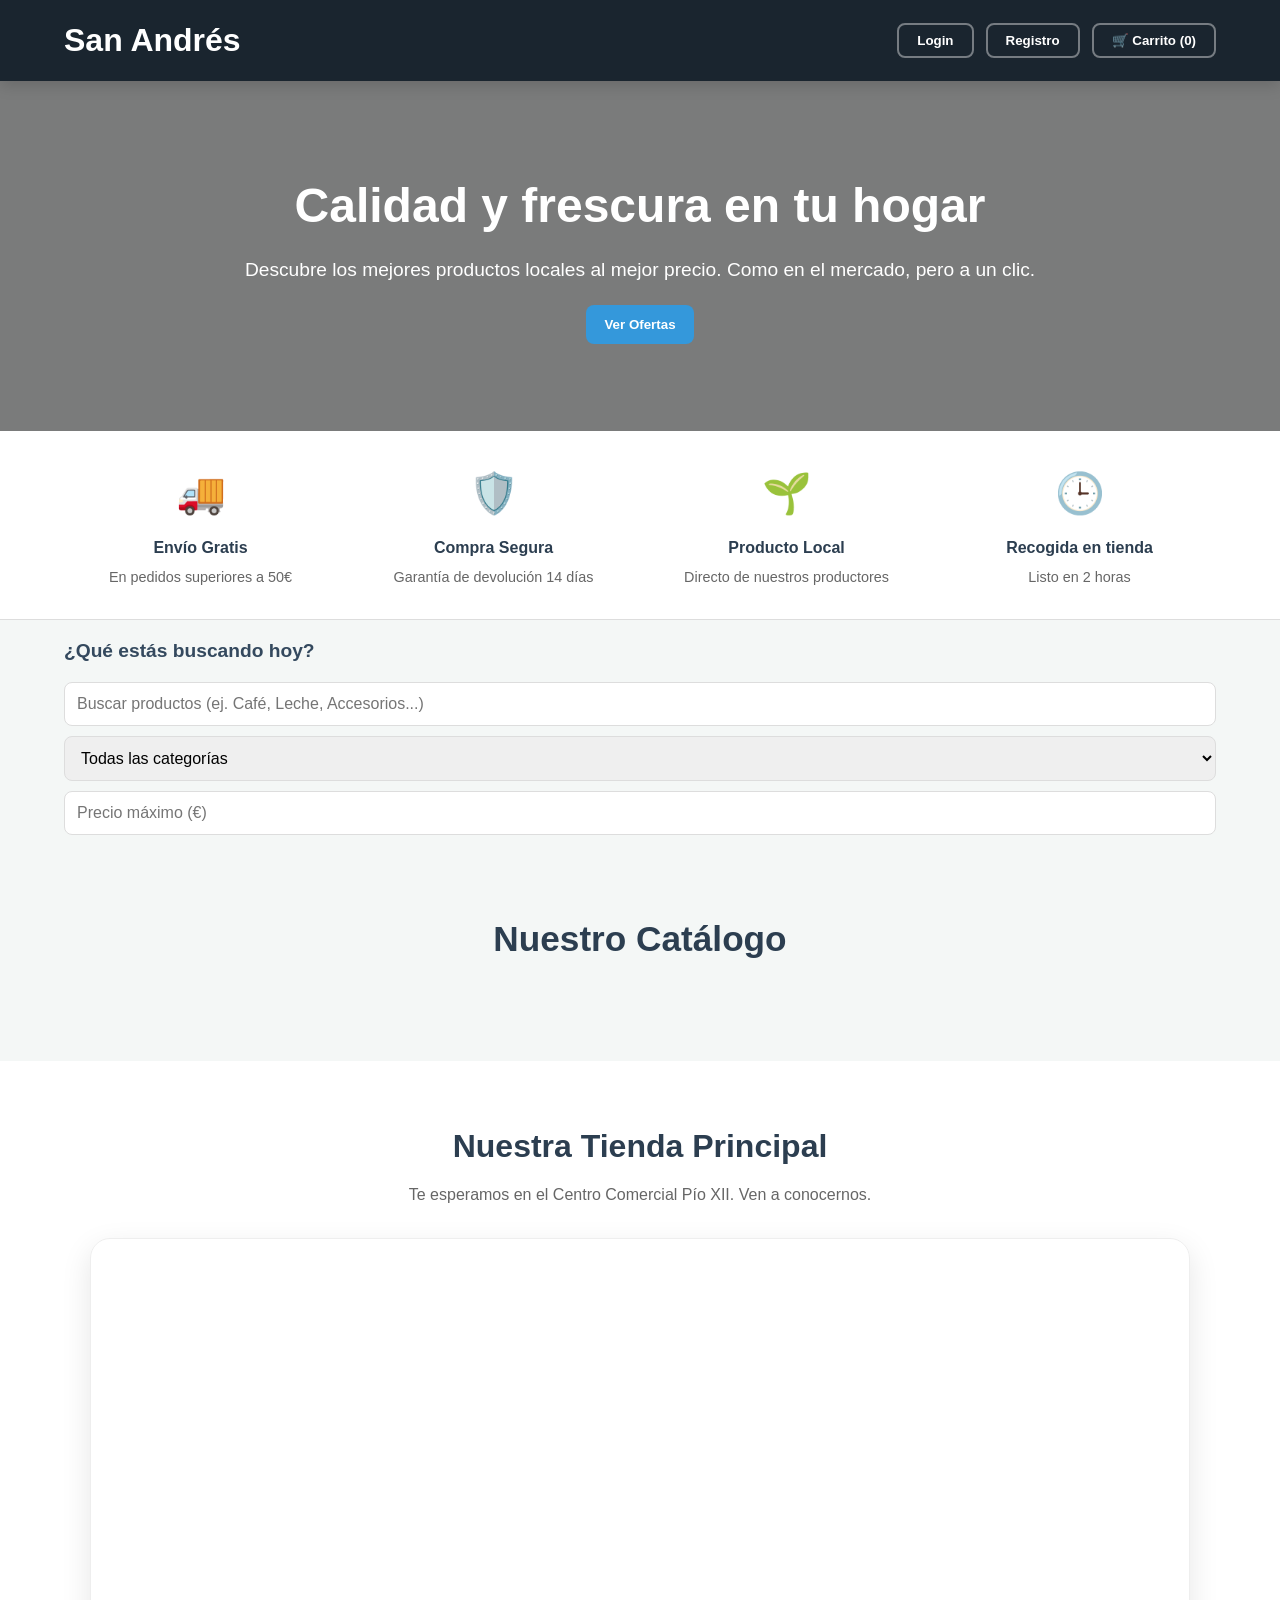
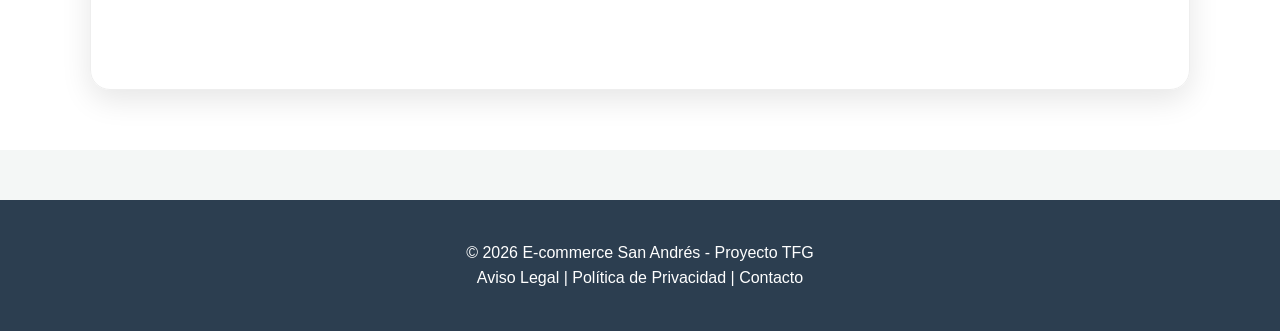
==== ecommerce/src/main/resources/static/index.html @ 86ef973b "E-commerce: Estructura con catálogo y filtrar por categoria, nombre, dinero , carrito mejorado ,valo" ====
<!DOCTYPE html>
<html lang="es">
<head>
    <meta charset="UTF-8">
    <meta name="viewport" content="width=device-width, initial-scale=1.0">
    <title>Supermercado Ksax</title>
    <link rel="stylesheet" href="css/styles.css">
</head>
<body>
<header class="navbar">
    <h1 class="logo" onclick="location.href='index.html'" style="cursor:pointer">San Andrés</h1>
    <div id="nav-auth-buttons" class="nav-buttons">
        <!-- Dinámico con app.js -->
    </div>
</header>

<!-- SECCIÓN 1: HERO / BANNER PRINCIPAL -->
<section class="hero-carrefour">
    <div class="hero-content">
        <h1>Calidad y frescura en tu hogar</h1>
        <p>Descubre los mejores productos locales al mejor precio. Como en el mercado, pero a un clic.</p>
        <button onclick="document.getElementById('busqueda-anchor').scrollIntoView();">Ver Ofertas</button>
    </div>
</section>

<!-- SECCIÓN 2: VENTAJAS (Iconos de servicio) -->
<section class="ventajas-container">
    <div class="ventaja-item">
        <span>🚚</span>
        <h4>Envío Gratis</h4>
        <p>En pedidos superiores a 50€</p>
    </div>
    <div class="ventaja-item">
        <span>🛡️</span>
        <h4>Compra Segura</h4>
        <p>Garantía de devolución 14 días</p>
    </div>
    <div class="ventaja-item">
        <span>🌱</span>
        <h4>Producto Local</h4>
        <p>Directo de nuestros productores</p>
    </div>
    <div class="ventaja-item">
        <span>🕒</span>
        <h4>Recogida en tienda</h4>
        <p>Listo en 2 horas</p>
    </div>
</section>

<main id="busqueda-anchor">
    <!-- SECCIÓN 3: FILTROS (Mantenidos según tu preferencia) -->
    <div class="filtros-container">
        <h3>¿Qué estás buscando hoy?</h3>
        <input type="text" id="input-busqueda" placeholder="Buscar productos (ej. Café, Leche, Accesorios...)">

        <select id="select-categoria">
            <option value="">Todas las categorías</option>
            <option value="Alimentos">Alimentos</option>
            <option value="Hogar">Hogar</option>
            <option value="Tecnología">Tecnología</option>
            <option value="Accesorios">Accesorios</option>
            <option value="Mascotas">Mascotas</option>
        </select>

        <input type="number" id="input-precio-max" placeholder="Precio máximo (€)">
    </div>

    <h2 style="text-align: center; margin-top: 50px; margin-bottom: 30px; font-size: 2.2rem; color: #2c3e50;">Nuestro Catálogo</h2>

    <!-- SECCIÓN 4: CATÁLOGO DINÁMICO -->
    <div id="catalogo" class="productos-grid">
        <!-- Cargado por JS -->
    </div>
</main>
<!-- SECCIÓN 6: UBICACIÓN -->
<section class="mapa-container">
    <h2>Nuestra Tienda Principal</h2>
    <p>Te esperamos en el Centro Comercial Pío XII. Ven a conocernos.</p>

    <div class="google-map">
        <!-- Mapa configurado en el Alcampo de Pío XII, Madrid -->
        <iframe
                src="https://www.google.com/maps/embed?pb=!1m18!1m12!1m3!1d3035.7144907106096!2d-3.6766479234407817!3d40.45942465302684!2m3!1f0!2f0!3f0!3m2!1i1024!2i768!4f13.1!3m3!1m2!1s0xd4228df313d463d%3A0x673995899990e11e!2sAlcampo!5e0!3m2!1ses!2ses!4v1715686000000!5m2!1ses!2ses"
                width="100%"
                height="450"
                style="border:0;"
                allowfullscreen=""
                loading="lazy"
                referrerpolicy="no-referrer-when-downgrade">
        </iframe>
    </div>
</section>

<!-- SECCIÓN 5: FOOTER INFORMATIVO -->
<footer class="footer-simple">
    <p>&copy; 2026 E-commerce San Andrés - Proyecto TFG</p>
    <p>Aviso Legal | Política de Privacidad | Contacto</p>
</footer>

<script src="js/app.js"></script>
</body>
</html>
---- ecommerce/src/main/resources/static/css/styles.css ----
/* =========================================
   VARIABLES GLOBALES
========================================= */
:root {
    --primary-color: #2c3e50;
    --secondary-color: #34495e;
    --accent-color: #3498db;
    --success-color: #27ae60;
    --danger-color: #e74c3c;
    --bg-color: #f4f7f6;
    --text-color: #333;
    --shadow: 0 4px 12px rgba(0,0,0,0.1);
}

* { box-sizing: border-box; margin: 0; padding: 0; font-family: 'Segoe UI', Tahoma, Geneva, Verdana, sans-serif; }
body { background-color: var(--bg-color); color: var(--text-color); line-height: 1.6; }

/* =========================================
   1. NAVEGACIÓN (HEADER MEJORADO)
========================================= */
.navbar { background-color: #1a252f; color: white; padding: 15px 5%; display: flex; justify-content: space-between; align-items: center; position: sticky; top: 0; z-index: 1000; box-shadow: 0 4px 15px rgba(0,0,0,0.15); }
.nav-buttons { display: flex; align-items: center; }
.nav-buttons button { background-color: transparent; color: white; border: 2px solid rgba(255, 255, 255, 0.4); padding: 8px 18px; margin-left: 12px; border-radius: 8px; cursor: pointer; font-weight: bold; transition: all 0.3s ease; }
.nav-buttons button:hover { background-color: white; color: #1a252f; border-color: white; transform: translateY(-2px); box-shadow: 0 4px 10px rgba(255, 255, 255, 0.2); }

/* =========================================
   2. SECCIÓN FILTROS
========================================= */
.filtros-container { padding: 1rem 5%; display: block; }
.filtros-container input, .filtros-container select { width: 100%; margin-bottom: 10px; display: block; }
.filtros-container h3 { margin-bottom: 15px; font-size: 1.2rem; color: var(--secondary-color); }

/* =========================================
   3. FORMULARIOS (LOGIN Y REGISTRO)
========================================= */
.form-container { max-width: 450px; margin: 3rem auto; background: white; padding: 40px; border-radius: 12px; box-shadow: var(--shadow); text-align: center; }
.form-container form { display: flex; flex-direction: column; gap: 15px; }
input, select { padding: 12px; border: 1px solid #ddd; border-radius: 8px; font-size: 1rem; }
button { padding: 12px 18px; border: none; border-radius: 8px; cursor: pointer; font-weight: 600; background-color: var(--accent-color); color: white; transition: 0.3s; }
button:hover { filter: brightness(1.1); }

/* =========================================
   4. PRODUCTOS Y CARTAS
========================================= */
.productos-grid { display: grid; grid-template-columns: repeat(auto-fill, minmax(280px, 1fr)); gap: 30px; padding: 2rem 5%; }
.producto-card { background: white; border-radius: 16px; box-shadow: 0 4px 15px rgba(0, 0, 0, 0.05); display: flex; flex-direction: column; height: 100%; overflow: hidden; transition: transform 0.3s ease, box-shadow 0.3s ease; border: 1px solid #eee; }
.producto-card:hover { transform: translateY(-8px); box-shadow: 0 12px 25px rgba(0,0,0,0.12); }
.img-container { overflow: hidden; width: 100%; height: 220px; flex-shrink: 0; }
.producto-card img { width: 100%; height: 100%; object-fit: cover; transition: transform 0.5s ease; }
.producto-card:hover img { transform: scale(1.08); }
.producto-info { padding: 15px 20px 5px 20px; flex-grow: 0; }
.producto-info h3 { color: #2c3e50; font-size: 1.3rem; margin-bottom: 5px; }
.producto-info .descripcion { color: #7f8c8d; font-size: 0.95rem; height: 44px; display: -webkit-box; -webkit-line-clamp: 2; -webkit-box-orient: vertical; overflow: hidden; }
.producto-info .precio { font-size: 1.6rem; font-weight: 800; color: #27ae60; margin: 10px 0; }
.producto-info .stock { color: #666; font-size: 0.9rem; }
.valoraciones-wrapper { padding: 0 20px; flex-grow: 1; }
.valoraciones-wrapper hr { border: 0; border-top: 1px solid #eee; margin: 10px 0; }
.valoraciones-seccion h4 { font-size: 0.85rem; margin-bottom: 5px; color: #95a5a6; }
.lista-comentarios { max-height: 80px; overflow-y: auto; font-size: 0.85rem; margin-bottom: 10px; }
.nuevo-comentario { display: flex; flex-direction: column; gap: 8px; padding-bottom: 5px; }
.nuevo-comentario select, .nuevo-comentario textarea { width: 100%; box-sizing: border-box; font-size: 0.85rem; padding: 8px; border: 1px solid #ddd; border-radius: 6px; resize: none; }
.btn-publicar { width: 100%; box-sizing: border-box; padding: 8px; background-color: #34495e; color: white; border: none; border-radius: 6px; cursor: pointer; font-size: 0.9rem; font-weight: bold; transition: background 0.2s; }
.btn-publicar:hover { background-color: #2c3e50; }
.producto-footer { padding: 15px 20px 20px 20px; margin-top: auto; }
.btn-carrito { width: 100%; box-sizing: border-box; padding: 14px; background-color: #3498db; color: white; border: none; border-radius: 10px; font-weight: bold; font-size: 1rem; cursor: pointer; transition: background 0.3s, transform 0.2s; }
.btn-carrito:hover { background-color: #2980b9; transform: translateY(-2px); }
.agotado { display: block; text-align: center; color: var(--danger-color); font-weight: bold; padding: 10px; background: #fdf3f2; border-radius: 8px; }

/* =========================================
   5. SECCIÓN HERO (CARREFOUR)
========================================= */
.hero-carrefour { background: linear-gradient(rgba(0,0,0,0.5), rgba(0,0,0,0.5)), url('https://images.unsplash.com/photo-1542838132-92c53300491e?auto=format&fit=crop&w=1350&q=80'); background-size: cover; background-position: center; height: 350px; display: flex; align-items: center; justify-content: center; text-align: center; color: white; }
.hero-content h1 { font-size: 3rem; margin-bottom: 10px; }
.hero-content p { font-size: 1.2rem; margin-bottom: 20px; }

/* =========================================
   6. BARRA DE VENTAJAS
========================================= */
.ventajas-container { display: grid; grid-template-columns: repeat(auto-fit, minmax(200px, 1fr)); background: white; padding: 30px 5%; gap: 20px; border-bottom: 1px solid #ddd; }
.ventaja-item { text-align: center; }
.ventaja-item span { font-size: 2.5rem; display: block; margin-bottom: 10px; }
.ventaja-item h4 { color: var(--primary-color); margin-bottom: 5px; }
.ventaja-item p { font-size: 0.9rem; color: #666; }

/* =========================================
   7. MAPA, FOOTER Y CARRITO
========================================= */
.mapa-container { padding: 60px 5%; background-color: #fff; text-align: center; }
.mapa-container h2 { color: var(--primary-color); font-size: 2rem; margin-bottom: 10px; }
.mapa-container p { color: #666; margin-bottom: 30px; }
.google-map { border-radius: 20px; overflow: hidden; box-shadow: 0 10px 30px rgba(0,0,0,0.1); max-width: 1100px; margin: 0 auto; border: 1px solid #eee; }
.google-map iframe { display: block; }
.footer-simple { background: var(--primary-color); color: white; text-align: center; padding: 40px 5%; margin-top: 50px; }
.item-carrito { transition: 0.2s; border-radius: 8px; }
.item-carrito:hover { background-color: #f8f9fa !important; }
#btn-finalizar:hover { background-color: #218838; transform: scale(1.02); }

/* =========================================
   8. VENTANA MODAL PARA EDITAR (¡NUEVO!)
========================================= */
.modal-overlay {
    display: none;
    position: fixed;
    z-index: 2000;
    left: 0; top: 0; width: 100%; height: 100%;
    background-color: rgba(0,0,0,0.5);
    backdrop-filter: blur(4px); /* Difumina el fondo de la página */
}

.modal-content {
    background-color: white;
    margin: 5% auto; /* Centrado arriba */
    padding: 30px;
    border-radius: 12px;
    width: 90%;
    max-width: 500px;
    box-shadow: 0 15px 40px rgba(0,0,0,0.3);
    position: relative;
    animation: modalFadeIn 0.3s;
}

@keyframes modalFadeIn {
    from {transform: translateY(-30px); opacity: 0;}
    to {transform: translateY(0); opacity: 1;}
}

.modal-content h3 { color: #2c3e50; margin-bottom: 20px; border-bottom: 2px solid #3498db; padding-bottom: 5px; display: inline-block; }
.modal-content input, .modal-content select { width: 100%; padding: 10px; margin-bottom: 15px; border: 1px solid #ddd; border-radius: 6px; box-sizing: border-box; }

.close-btn {
    position: absolute;
    top: 15px; right: 20px;
    font-size: 28px; font-weight: bold;
    color: #aaa; cursor: pointer;
    transition: color 0.2s;
}
.close-btn:hover { color: #e74c3c; }
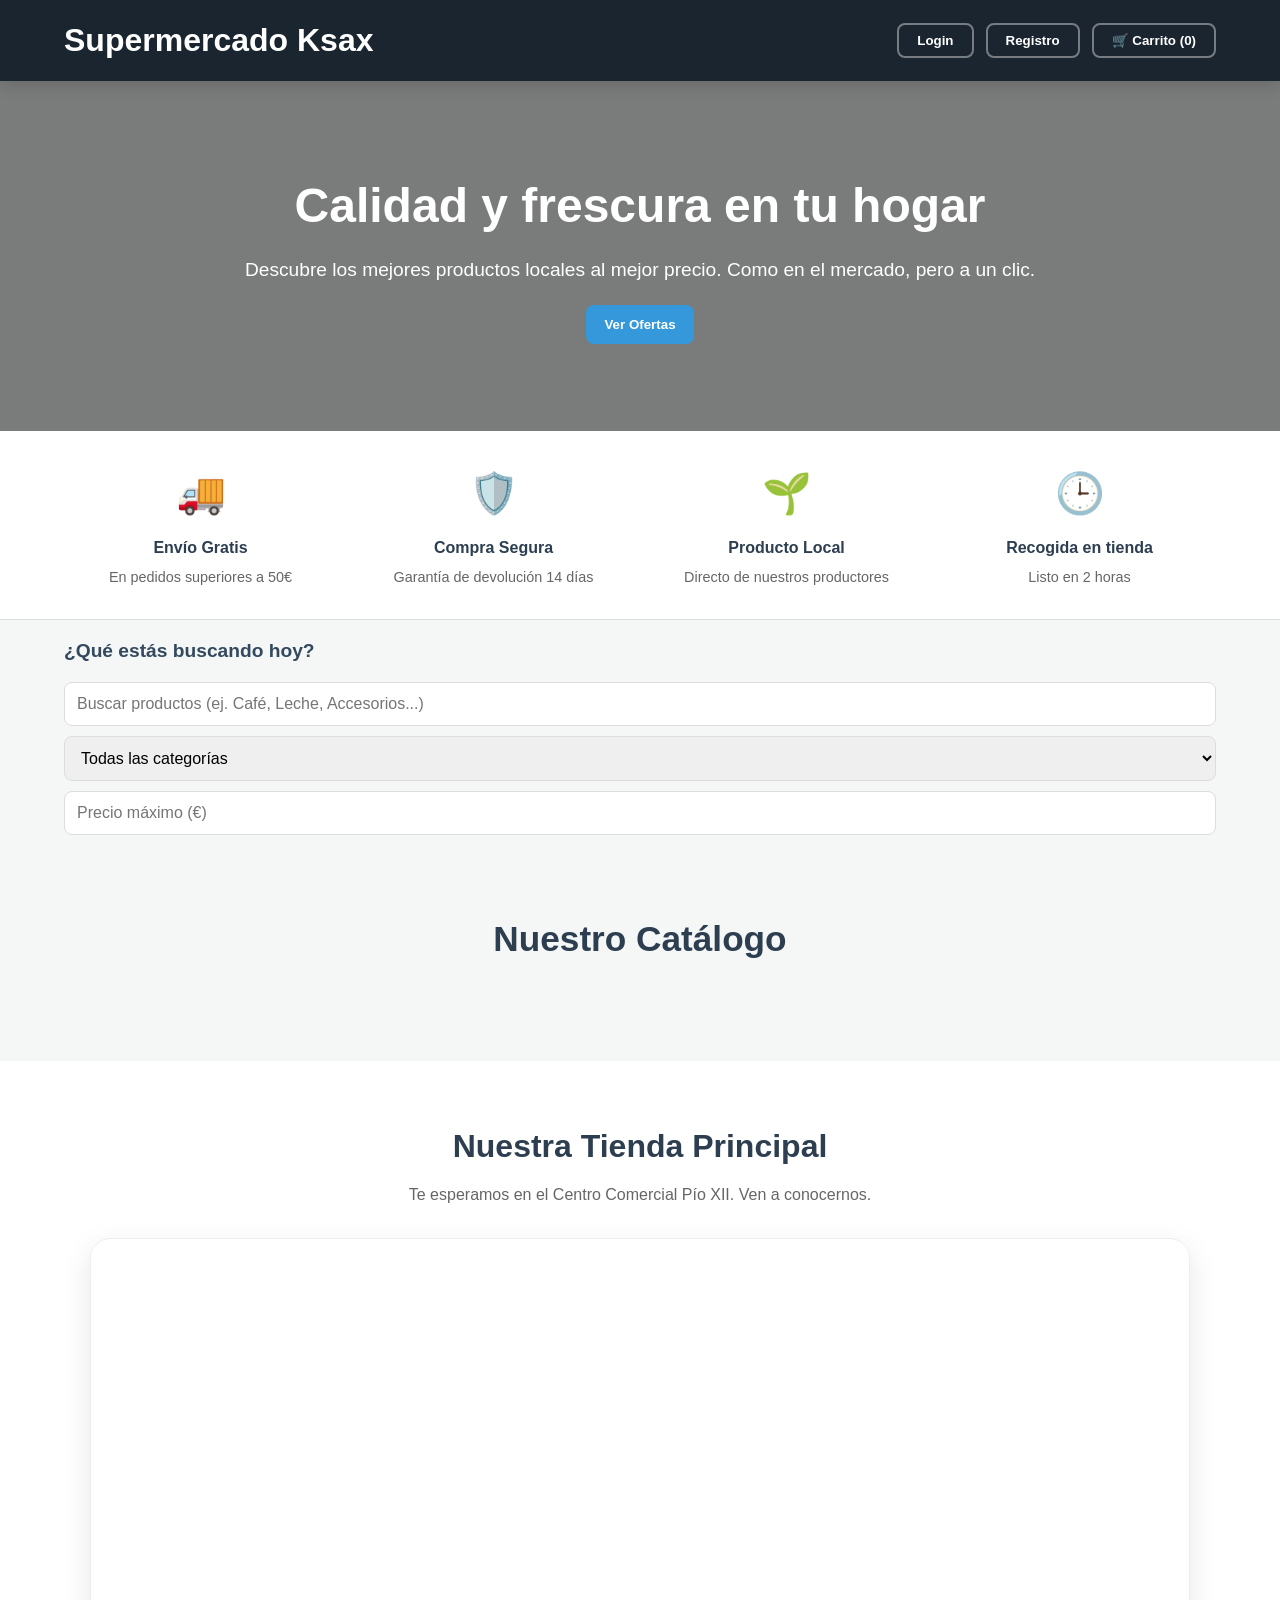
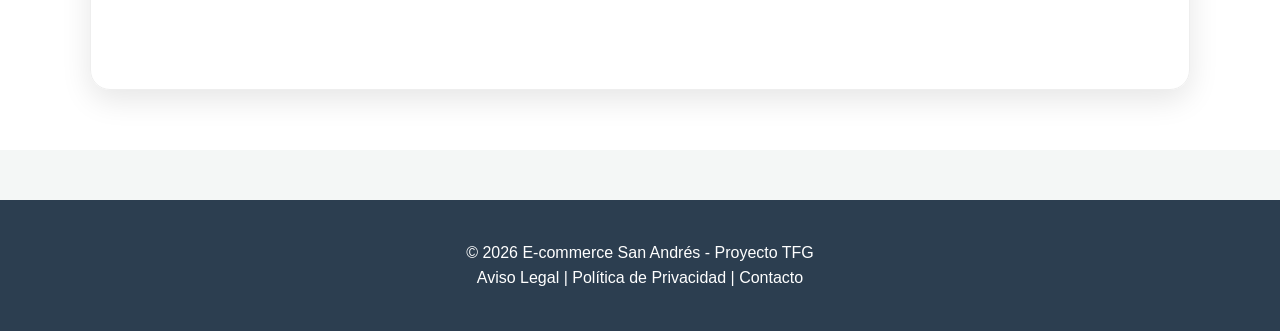
==== commit 881810f3: "E-commerce: Estructura con catálogo y filtrar por categoria, nombre, dinero , carrito mejorado ,valo" ====
--- a/ecommerce/src/main/resources/static/index.html
+++ b/ecommerce/src/main/resources/static/index.html
@@ -8,7 +8,7 @@
 </head>
 <body>
 <header class="navbar">
-    <h1 class="logo" onclick="location.href='index.html'" style="cursor:pointer">San Andrés</h1>
+    <h1 class="logo" onclick="location.href='index.html'" style="cursor:pointer">Supermercado Ksax</h1>
     <div id="nav-auth-buttons" class="nav-buttons">
         <!-- Dinámico con app.js -->
     </div>
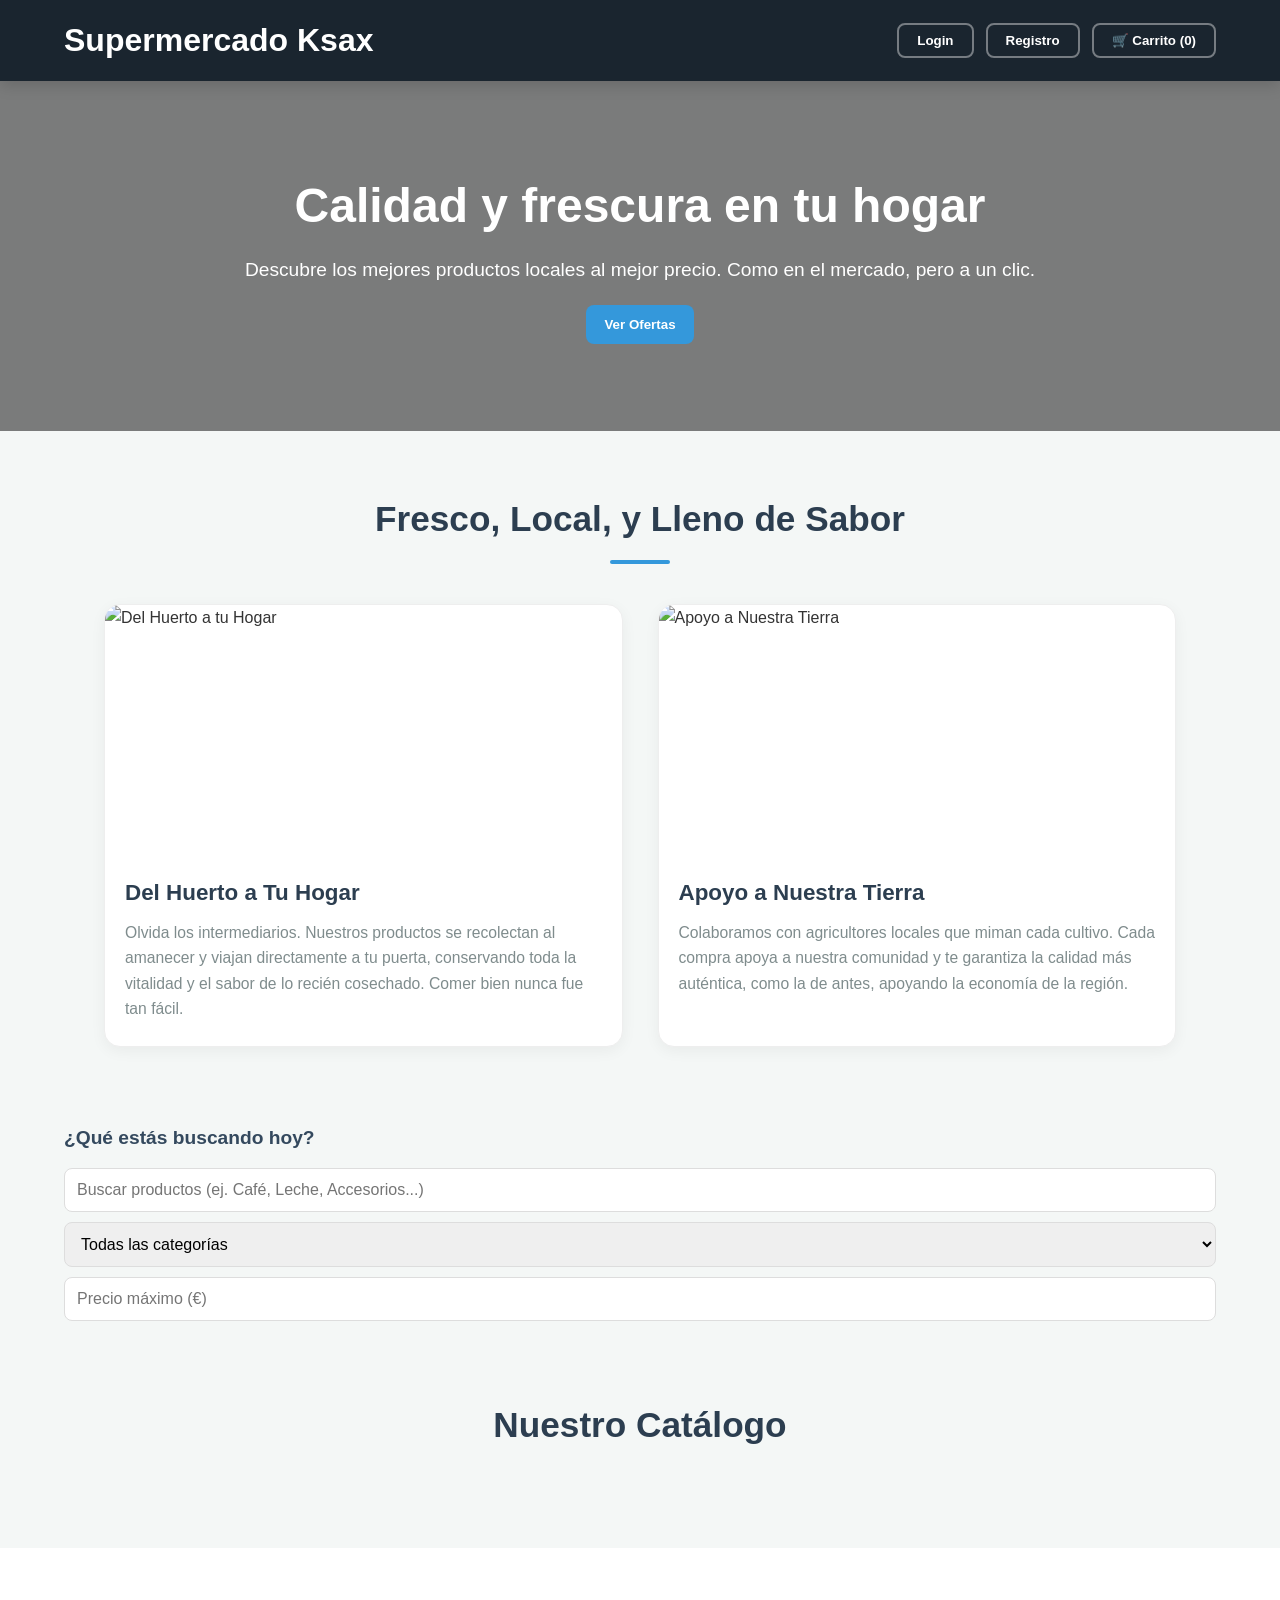
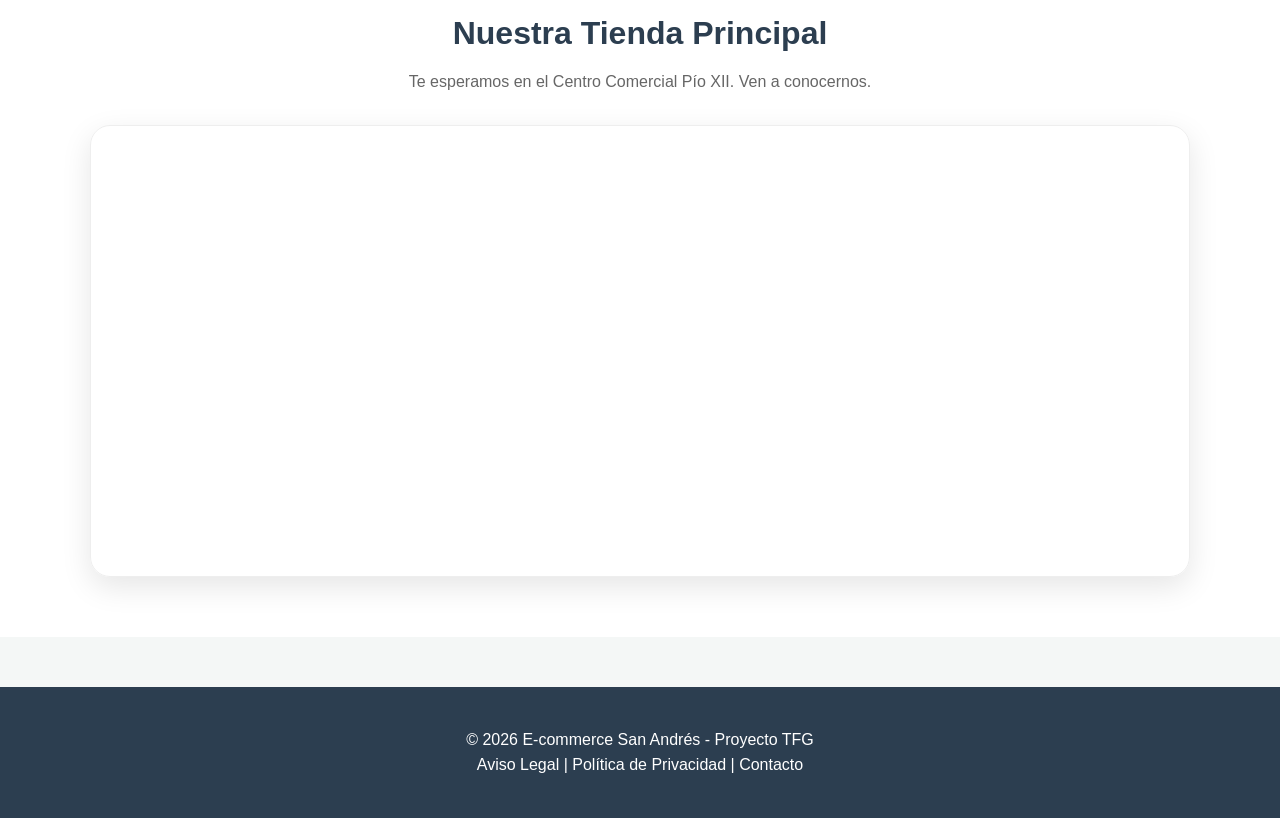
==== commit 615375c2: "E-commerce: Estructura con catálogo y filtrar por categoria, nombre, dinero , carrito mejorado ,valo" ====
--- a/ecommerce/src/main/resources/static/index.html
+++ b/ecommerce/src/main/resources/static/index.html
@@ -5,12 +5,13 @@
     <meta name="viewport" content="width=device-width, initial-scale=1.0">
     <title>Supermercado Ksax</title>
     <link rel="stylesheet" href="css/styles.css">
+    <script src="https://cdn.jsdelivr.net/npm/sweetalert2@11"></script>
 </head>
 <body>
 <header class="navbar">
     <h1 class="logo" onclick="location.href='index.html'" style="cursor:pointer">Supermercado Ksax</h1>
     <div id="nav-auth-buttons" class="nav-buttons">
-        <!-- Dinámico con app.js -->
+
     </div>
 </header>
 
@@ -24,26 +25,26 @@
 </section>
 
 <!-- SECCIÓN 2: VENTAJAS (Iconos de servicio) -->
-<section class="ventajas-container">
-    <div class="ventaja-item">
-        <span>🚚</span>
-        <h4>Envío Gratis</h4>
-        <p>En pedidos superiores a 50€</p>
-    </div>
-    <div class="ventaja-item">
-        <span>🛡️</span>
-        <h4>Compra Segura</h4>
-        <p>Garantía de devolución 14 días</p>
-    </div>
-    <div class="ventaja-item">
-        <span>🌱</span>
-        <h4>Producto Local</h4>
-        <p>Directo de nuestros productores</p>
-    </div>
-    <div class="ventaja-item">
-        <span>🕒</span>
-        <h4>Recogida en tienda</h4>
-        <p>Listo en 2 horas</p>
+<section class="essencia-autentica">
+    <h2 class="essencia-title">Fresco, Local, y Lleno de Sabor</h2>
+    <div class="essencia-grid">
+
+        <div class="essencia-card">
+            <div class="essencia-img-container">
+                <img src="https://images.unsplash.com/photo-1610348725531-843dff563e2c?auto=format&fit=crop&w=600&q=80" alt="Del Huerto a tu Hogar" class="essencia-img">
+            </div>
+            <h3>Del Huerto a Tu Hogar</h3>
+            <p>Olvida los intermediarios. Nuestros productos se recolectan al amanecer y viajan directamente a tu puerta, conservando toda la vitalidad y el sabor de lo recién cosechado. Comer bien nunca fue tan fácil.</p>
+        </div>
+
+        <div class="essencia-card">
+            <div class="essencia-img-container">
+                <img src="https://productolocal.org/wp-content/uploads/2019/08/PRODUCTO_LOCAL.png" alt="Apoyo a Nuestra Tierra" class="essencia-img">
+            </div>
+            <h3>Apoyo a Nuestra Tierra</h3>
+            <p>Colaboramos con agricultores locales que miman cada cultivo. Cada compra apoya a nuestra comunidad y te garantiza la calidad más auténtica, como la de antes, apoyando la economía de la región.</p>
+        </div>
+
     </div>
 </section>
 
--- a/ecommerce/src/main/resources/static/css/styles.css
+++ b/ecommerce/src/main/resources/static/css/styles.css
@@ -134,4 +134,83 @@
     color: #aaa; cursor: pointer;
     transition: color 0.2s;
 }
-.close-btn:hover { color: #e74c3c; }+.close-btn:hover { color: #e74c3c; }
+
+.essencia-autentica {
+    max-width: 1200px;
+    margin: 60px auto;
+    padding: 0 5%;
+}
+
+/* Centramos el título por completo */
+.essencia-title {
+    text-align: center;
+    font-size: 2.2rem;
+    color: #2c3e50;
+    margin-bottom: 40px;
+}
+
+/* Añade la rayita decorativa azul centrada debajo del título */
+.essencia-title::after {
+    content: '';
+    display: block;
+    width: 60px;
+    height: 4px;
+    background: #3498db;
+    margin: 12px auto 0;
+    border-radius: 2px;
+}
+
+.essencia-grid {
+    display: grid;
+    grid-template-columns: repeat(auto-fit, minmax(320px, 1fr));
+    gap: 35px;
+}
+
+.essencia-card {
+    background: white;
+    border-radius: 16px;
+    overflow: hidden;
+    box-shadow: 0 4px 15px rgba(0, 0, 0, 0.05);
+    transition: transform 0.3s ease, box-shadow 0.3s ease;
+    display: flex;
+    flex-direction: column;
+    border: 1px solid #eee;
+}
+
+/* Al pasar el ratón, la tarjeta se eleva sutilmente */
+.essencia-card:hover {
+    transform: translateY(-6px);
+    box-shadow: 0 12px 25px rgba(0, 0, 0, 0.1);
+}
+
+.essencia-img-container {
+    width: 100%;
+    height: 250px; /* Altura fija ideal para las fotos */
+    overflow: hidden;
+}
+
+.essencia-img {
+    width: 100%;
+    height: 100%;
+    object-fit: cover; /* Evita que las fotos se estiren o deformen */
+    transition: transform 0.5s ease;
+}
+
+/* Efecto de zoom suave en la imagen cuando pasas el ratón por la tarjeta */
+.essencia-card:hover .essencia-img {
+    transform: scale(1.06);
+}
+
+.essencia-card h3 {
+    font-size: 1.4rem;
+    color: #2c3e50;
+    margin: 20px 20px 10px 20px;
+}
+
+.essencia-card p {
+    color: #7f8c8d;
+    font-size: 0.98rem;
+    line-height: 1.6;
+    margin: 0 20px 25px 20px;
+}
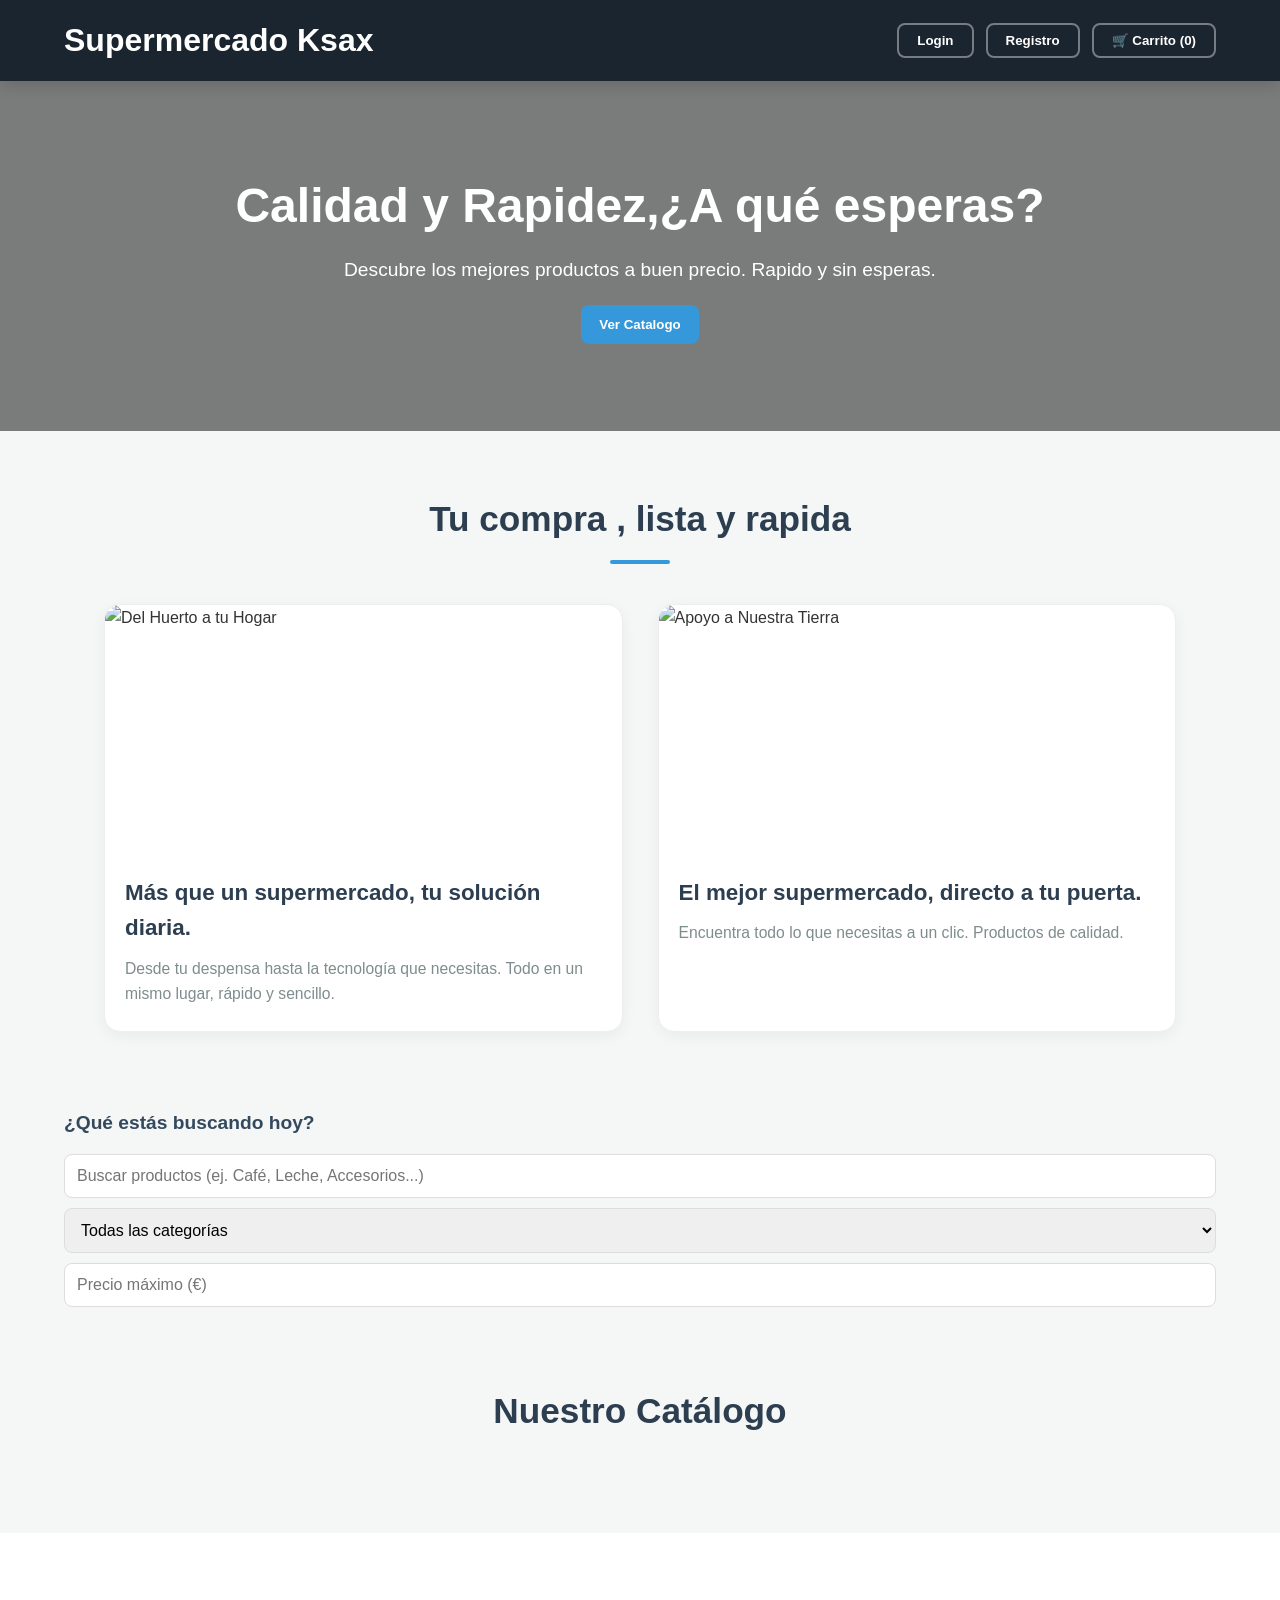
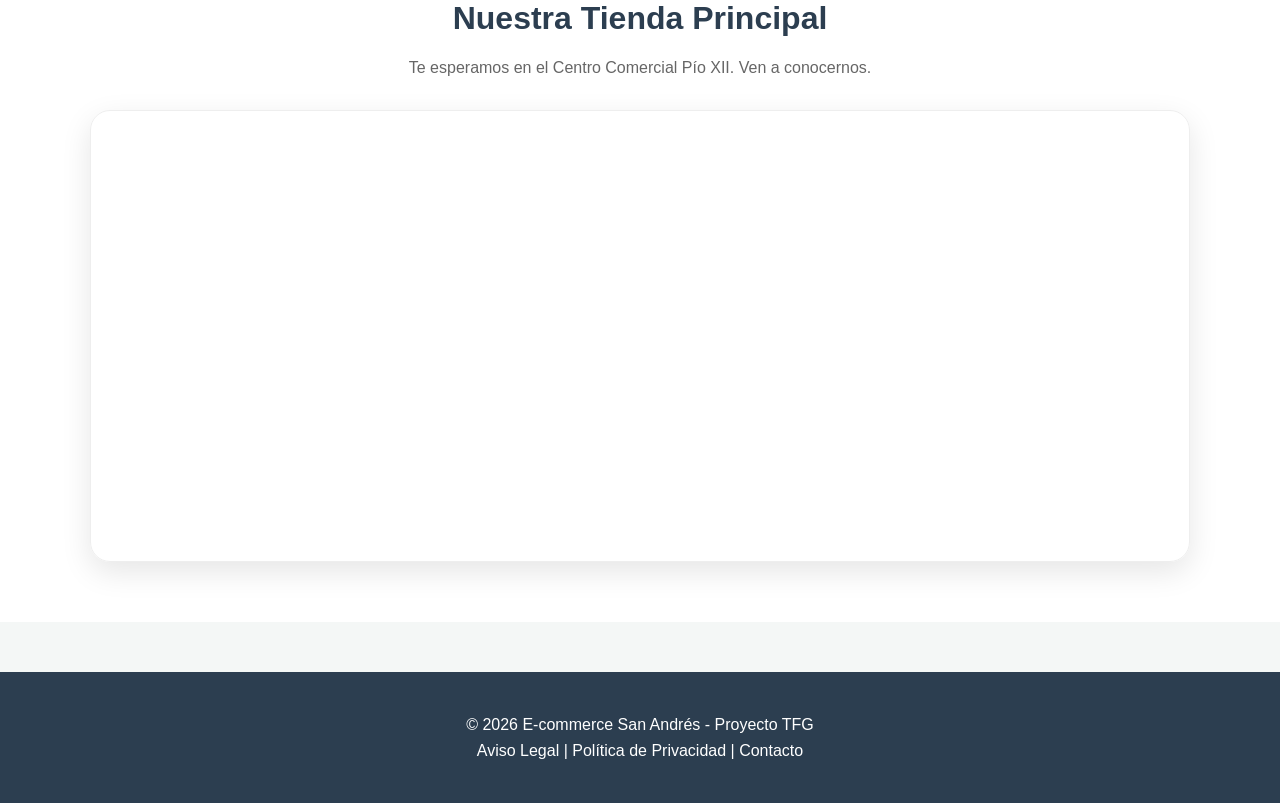
==== commit 0a022a6f: "E-commerce: Estructura con catálogo y filtrar por categoria, nombre, dinero , carrito mejorado ,valo" ====
--- a/ecommerce/src/main/resources/static/index.html
+++ b/ecommerce/src/main/resources/static/index.html
@@ -15,34 +15,34 @@
     </div>
 </header>
 
-<!-- SECCIÓN 1: HERO / BANNER PRINCIPAL -->
+<!-- SECCIÓN 1: Foto fondo -->
 <section class="hero-carrefour">
     <div class="hero-content">
-        <h1>Calidad y frescura en tu hogar</h1>
-        <p>Descubre los mejores productos locales al mejor precio. Como en el mercado, pero a un clic.</p>
-        <button onclick="document.getElementById('busqueda-anchor').scrollIntoView();">Ver Ofertas</button>
+        <h1>Calidad y Rapidez,¿A qué esperas?</h1>
+        <p>Descubre los mejores productos a buen precio. Rapido y sin esperas.</p>
+        <button onclick="document.getElementById('busqueda-anchor').scrollIntoView();">Ver Catalogo</button>
     </div>
 </section>
 
 <!-- SECCIÓN 2: VENTAJAS (Iconos de servicio) -->
 <section class="essencia-autentica">
-    <h2 class="essencia-title">Fresco, Local, y Lleno de Sabor</h2>
+    <h2 class="essencia-title">Tu compra , lista y rapida </h2>
     <div class="essencia-grid">
 
         <div class="essencia-card">
             <div class="essencia-img-container">
-                <img src="https://images.unsplash.com/photo-1610348725531-843dff563e2c?auto=format&fit=crop&w=600&q=80" alt="Del Huerto a tu Hogar" class="essencia-img">
+                <img src="https://images.unsplash.com/photo-1498049794561-7780e7231661?auto=format&fit=crop&w=600&q=80" alt="Del Huerto a tu Hogar" class="essencia-img">
             </div>
-            <h3>Del Huerto a Tu Hogar</h3>
-            <p>Olvida los intermediarios. Nuestros productos se recolectan al amanecer y viajan directamente a tu puerta, conservando toda la vitalidad y el sabor de lo recién cosechado. Comer bien nunca fue tan fácil.</p>
+            <h3>Más que un supermercado, tu solución diaria.</h3>
+            <p>Desde tu despensa hasta la tecnología que necesitas. Todo en un mismo lugar, rápido y sencillo.</p>
         </div>
 
         <div class="essencia-card">
             <div class="essencia-img-container">
-                <img src="https://productolocal.org/wp-content/uploads/2019/08/PRODUCTO_LOCAL.png" alt="Apoyo a Nuestra Tierra" class="essencia-img">
+                <img src="https://images.unsplash.com/photo-1604719312566-8912e9227c6a?auto=format&fit=crop&w=1350&q=80" alt="Apoyo a Nuestra Tierra" class="essencia-img">
             </div>
-            <h3>Apoyo a Nuestra Tierra</h3>
-            <p>Colaboramos con agricultores locales que miman cada cultivo. Cada compra apoya a nuestra comunidad y te garantiza la calidad más auténtica, como la de antes, apoyando la economía de la región.</p>
+            <h3>El mejor  supermercado, directo a tu puerta.</h3>
+            <p>Encuentra todo lo que necesitas a un clic. Productos de calidad.</p>
         </div>
 
     </div>
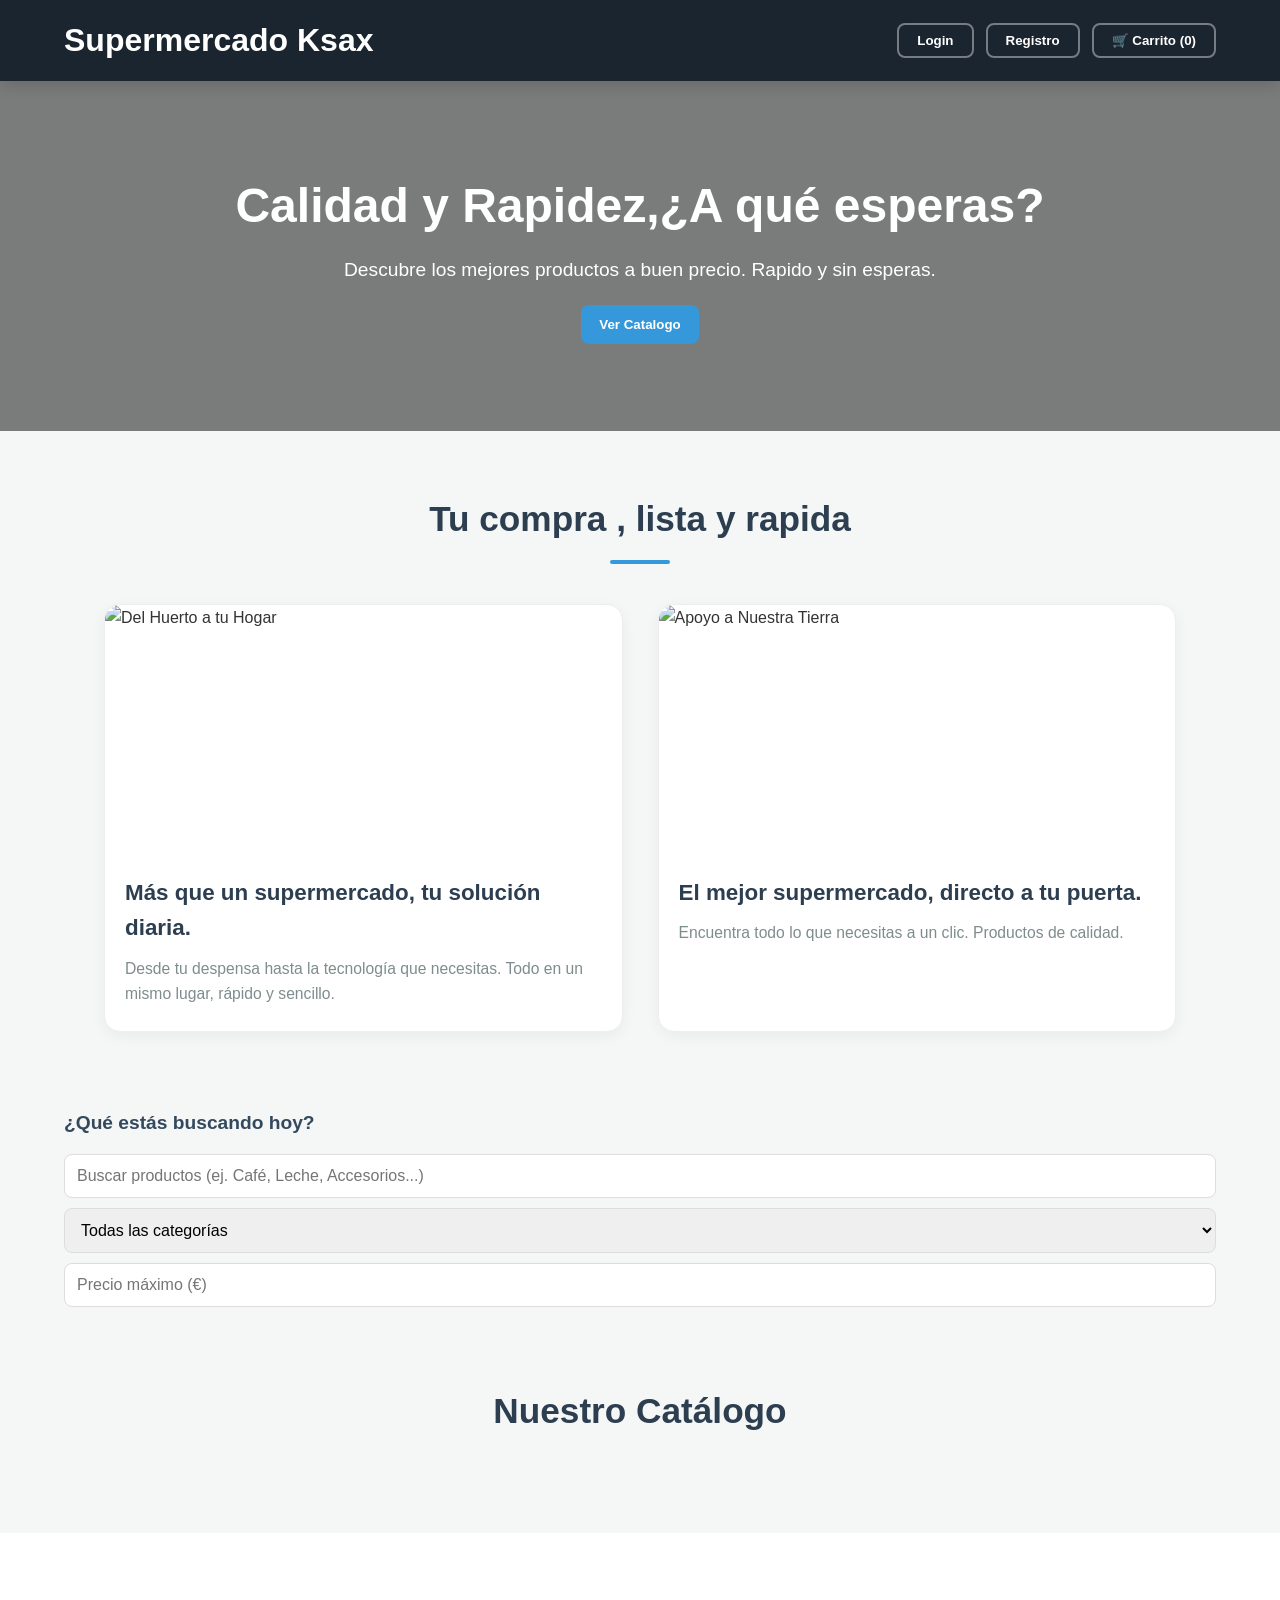
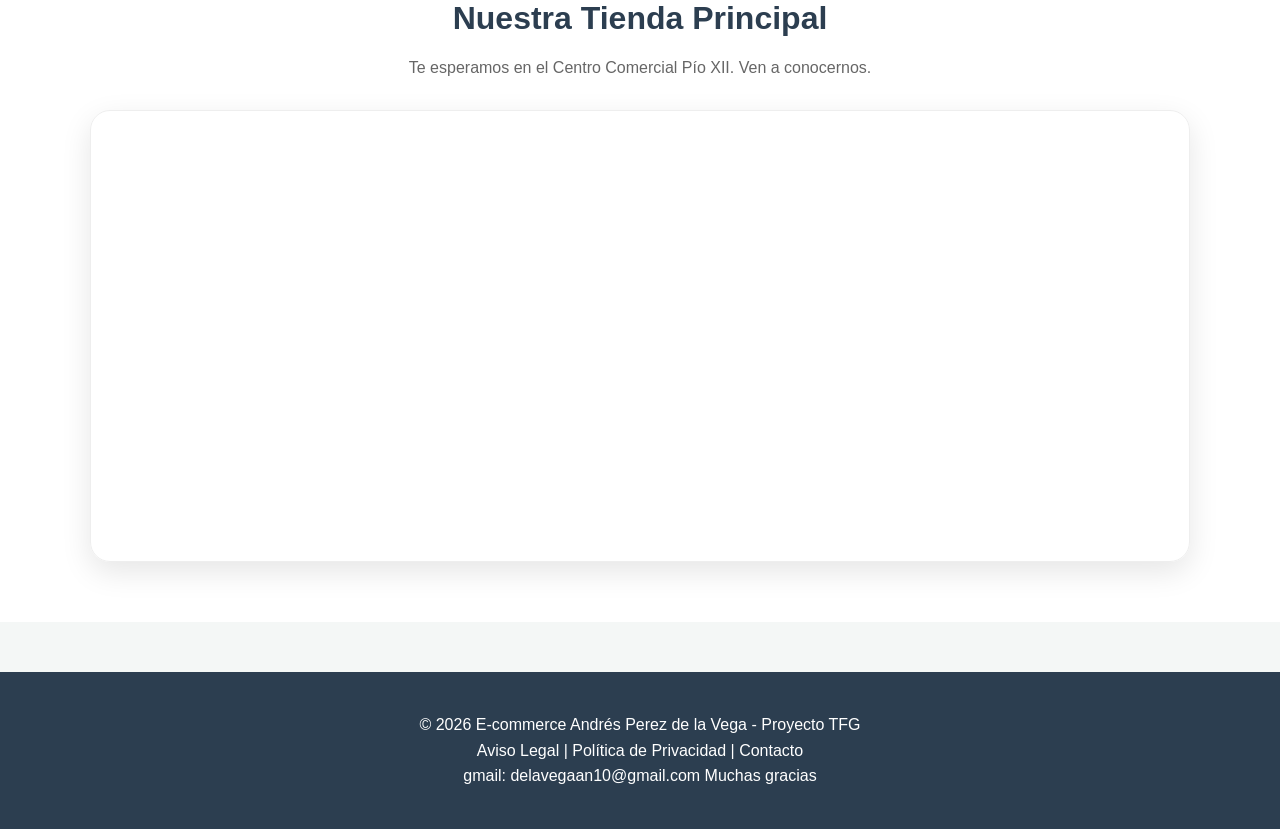
==== commit 84c9614b: "E-commerce: Estructura con catálogo y filtrar por categoria, nombre, dinero , carrito mejorado ,valo" ====
--- a/ecommerce/src/main/resources/static/index.html
+++ b/ecommerce/src/main/resources/static/index.html
@@ -15,7 +15,6 @@
     </div>
 </header>
 
-<!-- SECCIÓN 1: Foto fondo -->
 <section class="hero-carrefour">
     <div class="hero-content">
         <h1>Calidad y Rapidez,¿A qué esperas?</h1>
@@ -24,7 +23,6 @@
     </div>
 </section>
 
-<!-- SECCIÓN 2: VENTAJAS (Iconos de servicio) -->
 <section class="essencia-autentica">
     <h2 class="essencia-title">Tu compra , lista y rapida </h2>
     <div class="essencia-grid">
@@ -49,7 +47,7 @@
 </section>
 
 <main id="busqueda-anchor">
-    <!-- SECCIÓN 3: FILTROS (Mantenidos según tu preferencia) -->
+    <!-- Filtros, he querido poner 3 y se pueden usar o 1 o 2 o los 3 a la misma vez -->
     <div class="filtros-container">
         <h3>¿Qué estás buscando hoy?</h3>
         <input type="text" id="input-busqueda" placeholder="Buscar productos (ej. Café, Leche, Accesorios...)">
@@ -68,18 +66,18 @@
 
     <h2 style="text-align: center; margin-top: 50px; margin-bottom: 30px; font-size: 2.2rem; color: #2c3e50;">Nuestro Catálogo</h2>
 
-    <!-- SECCIÓN 4: CATÁLOGO DINÁMICO -->
+    <!-- Catalogo dinamico -->
     <div id="catalogo" class="productos-grid">
-        <!-- Cargado por JS -->
+
     </div>
 </main>
-<!-- SECCIÓN 6: UBICACIÓN -->
+
+
 <section class="mapa-container">
     <h2>Nuestra Tienda Principal</h2>
     <p>Te esperamos en el Centro Comercial Pío XII. Ven a conocernos.</p>
 
     <div class="google-map">
-        <!-- Mapa configurado en el Alcampo de Pío XII, Madrid -->
         <iframe
                 src="https://www.google.com/maps/embed?pb=!1m18!1m12!1m3!1d3035.7144907106096!2d-3.6766479234407817!3d40.45942465302684!2m3!1f0!2f0!3f0!3m2!1i1024!2i768!4f13.1!3m3!1m2!1s0xd4228df313d463d%3A0x673995899990e11e!2sAlcampo!5e0!3m2!1ses!2ses!4v1715686000000!5m2!1ses!2ses"
                 width="100%"
@@ -92,10 +90,11 @@
     </div>
 </section>
 
-<!-- SECCIÓN 5: FOOTER INFORMATIVO -->
+
 <footer class="footer-simple">
-    <p>&copy; 2026 E-commerce San Andrés - Proyecto TFG</p>
+    <p>&copy; 2026 E-commerce Andrés Perez de la Vega - Proyecto TFG</p>
     <p>Aviso Legal | Política de Privacidad | Contacto</p>
+    <p>gmail: delavegaan10@gmail.com Muchas gracias </p>
 </footer>
 
 <script src="js/app.js"></script>
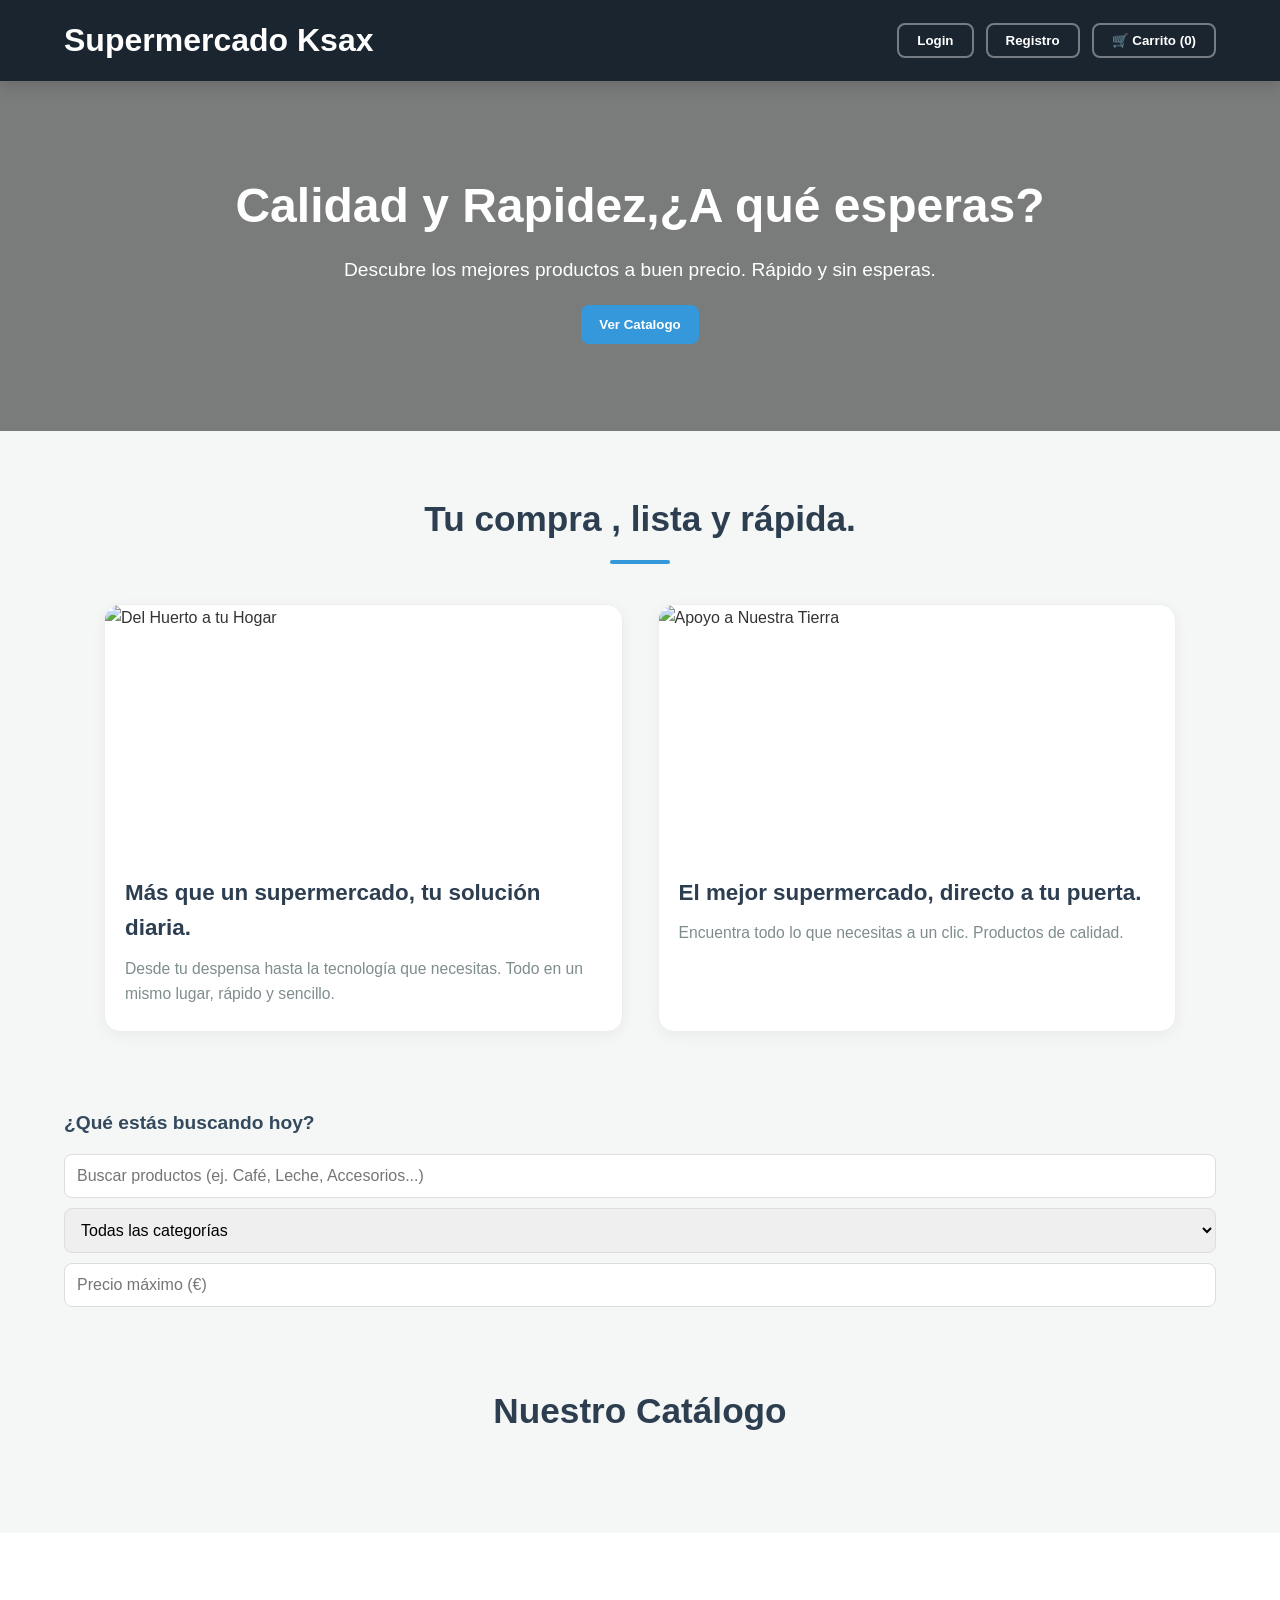
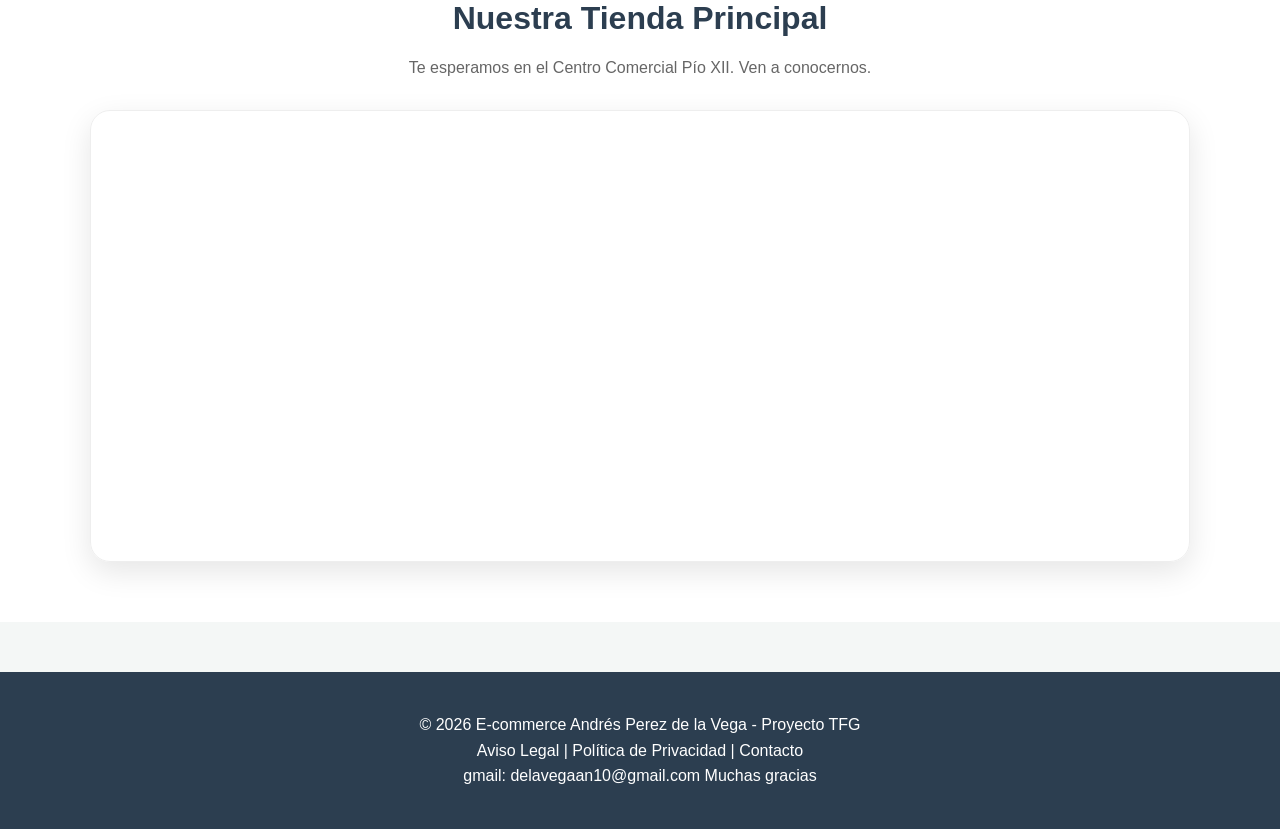
==== commit 02bad43c: "E-commerce: Estructura con catálogo y filtrar por categoria, nombre, dinero , carrito mejorado ,valo" ====
--- a/ecommerce/src/main/resources/static/index.html
+++ b/ecommerce/src/main/resources/static/index.html
@@ -18,13 +18,13 @@
 <section class="hero-carrefour">
     <div class="hero-content">
         <h1>Calidad y Rapidez,¿A qué esperas?</h1>
-        <p>Descubre los mejores productos a buen precio. Rapido y sin esperas.</p>
+        <p>Descubre los mejores productos a buen precio. Rápido y sin esperas.</p>
         <button onclick="document.getElementById('busqueda-anchor').scrollIntoView();">Ver Catalogo</button>
     </div>
 </section>
 
 <section class="essencia-autentica">
-    <h2 class="essencia-title">Tu compra , lista y rapida </h2>
+    <h2 class="essencia-title">Tu compra , lista y rápida. </h2>
     <div class="essencia-grid">
 
         <div class="essencia-card">
--- a/ecommerce/src/main/resources/static/css/styles.css
+++ b/ecommerce/src/main/resources/static/css/styles.css
@@ -1,5 +1,5 @@
 /* =========================================
-   VARIABLES GLOBALES
+   css de las variables root que nos enseño markel
 ========================================= */
 :root {
     --primary-color: #2c3e50;
@@ -16,7 +16,7 @@
 body { background-color: var(--bg-color); color: var(--text-color); line-height: 1.6; }
 
 /* =========================================
-   1. NAVEGACIÓN (HEADER MEJORADO)
+  css del header
 ========================================= */
 .navbar { background-color: #1a252f; color: white; padding: 15px 5%; display: flex; justify-content: space-between; align-items: center; position: sticky; top: 0; z-index: 1000; box-shadow: 0 4px 15px rgba(0,0,0,0.15); }
 .nav-buttons { display: flex; align-items: center; }
@@ -24,14 +24,14 @@
 .nav-buttons button:hover { background-color: white; color: #1a252f; border-color: white; transform: translateY(-2px); box-shadow: 0 4px 10px rgba(255, 255, 255, 0.2); }
 
 /* =========================================
-   2. SECCIÓN FILTROS
+   css de los filtros de mi app
 ========================================= */
 .filtros-container { padding: 1rem 5%; display: block; }
 .filtros-container input, .filtros-container select { width: 100%; margin-bottom: 10px; display: block; }
 .filtros-container h3 { margin-bottom: 15px; font-size: 1.2rem; color: var(--secondary-color); }
 
 /* =========================================
-   3. FORMULARIOS (LOGIN Y REGISTRO)
+   Css del login y registro
 ========================================= */
 .form-container { max-width: 450px; margin: 3rem auto; background: white; padding: 40px; border-radius: 12px; box-shadow: var(--shadow); text-align: center; }
 .form-container form { display: flex; flex-direction: column; gap: 15px; }
@@ -40,7 +40,7 @@
 button:hover { filter: brightness(1.1); }
 
 /* =========================================
-   4. PRODUCTOS Y CARTAS
+   Css de como se ven las cartas de los productos
 ========================================= */
 .productos-grid { display: grid; grid-template-columns: repeat(auto-fill, minmax(280px, 1fr)); gap: 30px; padding: 2rem 5%; }
 .producto-card { background: white; border-radius: 16px; box-shadow: 0 4px 15px rgba(0, 0, 0, 0.05); display: flex; flex-direction: column; height: 100%; overflow: hidden; transition: transform 0.3s ease, box-shadow 0.3s ease; border: 1px solid #eee; }
@@ -67,14 +67,14 @@
 .agotado { display: block; text-align: center; color: var(--danger-color); font-weight: bold; padding: 10px; background: #fdf3f2; border-radius: 8px; }
 
 /* =========================================
-   5. SECCIÓN HERO (CARREFOUR)
+   css de la seccion de mi super
 ========================================= */
 .hero-carrefour { background: linear-gradient(rgba(0,0,0,0.5), rgba(0,0,0,0.5)), url('https://images.unsplash.com/photo-1542838132-92c53300491e?auto=format&fit=crop&w=1350&q=80'); background-size: cover; background-position: center; height: 350px; display: flex; align-items: center; justify-content: center; text-align: center; color: white; }
 .hero-content h1 { font-size: 3rem; margin-bottom: 10px; }
 .hero-content p { font-size: 1.2rem; margin-bottom: 20px; }
 
 /* =========================================
-   6. BARRA DE VENTAJAS
+   css de las ventajas
 ========================================= */
 .ventajas-container { display: grid; grid-template-columns: repeat(auto-fit, minmax(200px, 1fr)); background: white; padding: 30px 5%; gap: 20px; border-bottom: 1px solid #ddd; }
 .ventaja-item { text-align: center; }
@@ -83,7 +83,7 @@
 .ventaja-item p { font-size: 0.9rem; color: #666; }
 
 /* =========================================
-   7. MAPA, FOOTER Y CARRITO
+   css del  MAPA, FOOTER Y CARRITO
 ========================================= */
 .mapa-container { padding: 60px 5%; background-color: #fff; text-align: center; }
 .mapa-container h2 { color: var(--primary-color); font-size: 2rem; margin-bottom: 10px; }
@@ -96,7 +96,7 @@
 #btn-finalizar:hover { background-color: #218838; transform: scale(1.02); }
 
 /* =========================================
-   8. VENTANA MODAL PARA EDITAR (¡NUEVO!)
+   css del modal al editar un producto siendo admin
 ========================================= */
 .modal-overlay {
     display: none;
@@ -104,12 +104,12 @@
     z-index: 2000;
     left: 0; top: 0; width: 100%; height: 100%;
     background-color: rgba(0,0,0,0.5);
-    backdrop-filter: blur(4px); /* Difumina el fondo de la página */
+    backdrop-filter: blur(4px);
 }
 
 .modal-content {
     background-color: white;
-    margin: 5% auto; /* Centrado arriba */
+    margin: 5% auto;
     padding: 30px;
     border-radius: 12px;
     width: 90%;
@@ -142,7 +142,7 @@
     padding: 0 5%;
 }
 
-/* Centramos el título por completo */
+
 .essencia-title {
     text-align: center;
     font-size: 2.2rem;
@@ -150,7 +150,7 @@
     margin-bottom: 40px;
 }
 
-/* Añade la rayita decorativa azul centrada debajo del título */
+
 .essencia-title::after {
     content: '';
     display: block;
@@ -178,7 +178,7 @@
     border: 1px solid #eee;
 }
 
-/* Al pasar el ratón, la tarjeta se eleva sutilmente */
+
 .essencia-card:hover {
     transform: translateY(-6px);
     box-shadow: 0 12px 25px rgba(0, 0, 0, 0.1);
@@ -186,18 +186,18 @@
 
 .essencia-img-container {
     width: 100%;
-    height: 250px; /* Altura fija ideal para las fotos */
+    height: 250px;
     overflow: hidden;
 }
 
 .essencia-img {
     width: 100%;
     height: 100%;
-    object-fit: cover; /* Evita que las fotos se estiren o deformen */
+    object-fit: cover;
     transition: transform 0.5s ease;
 }
 
-/* Efecto de zoom suave en la imagen cuando pasas el ratón por la tarjeta */
+
 .essencia-card:hover .essencia-img {
     transform: scale(1.06);
 }
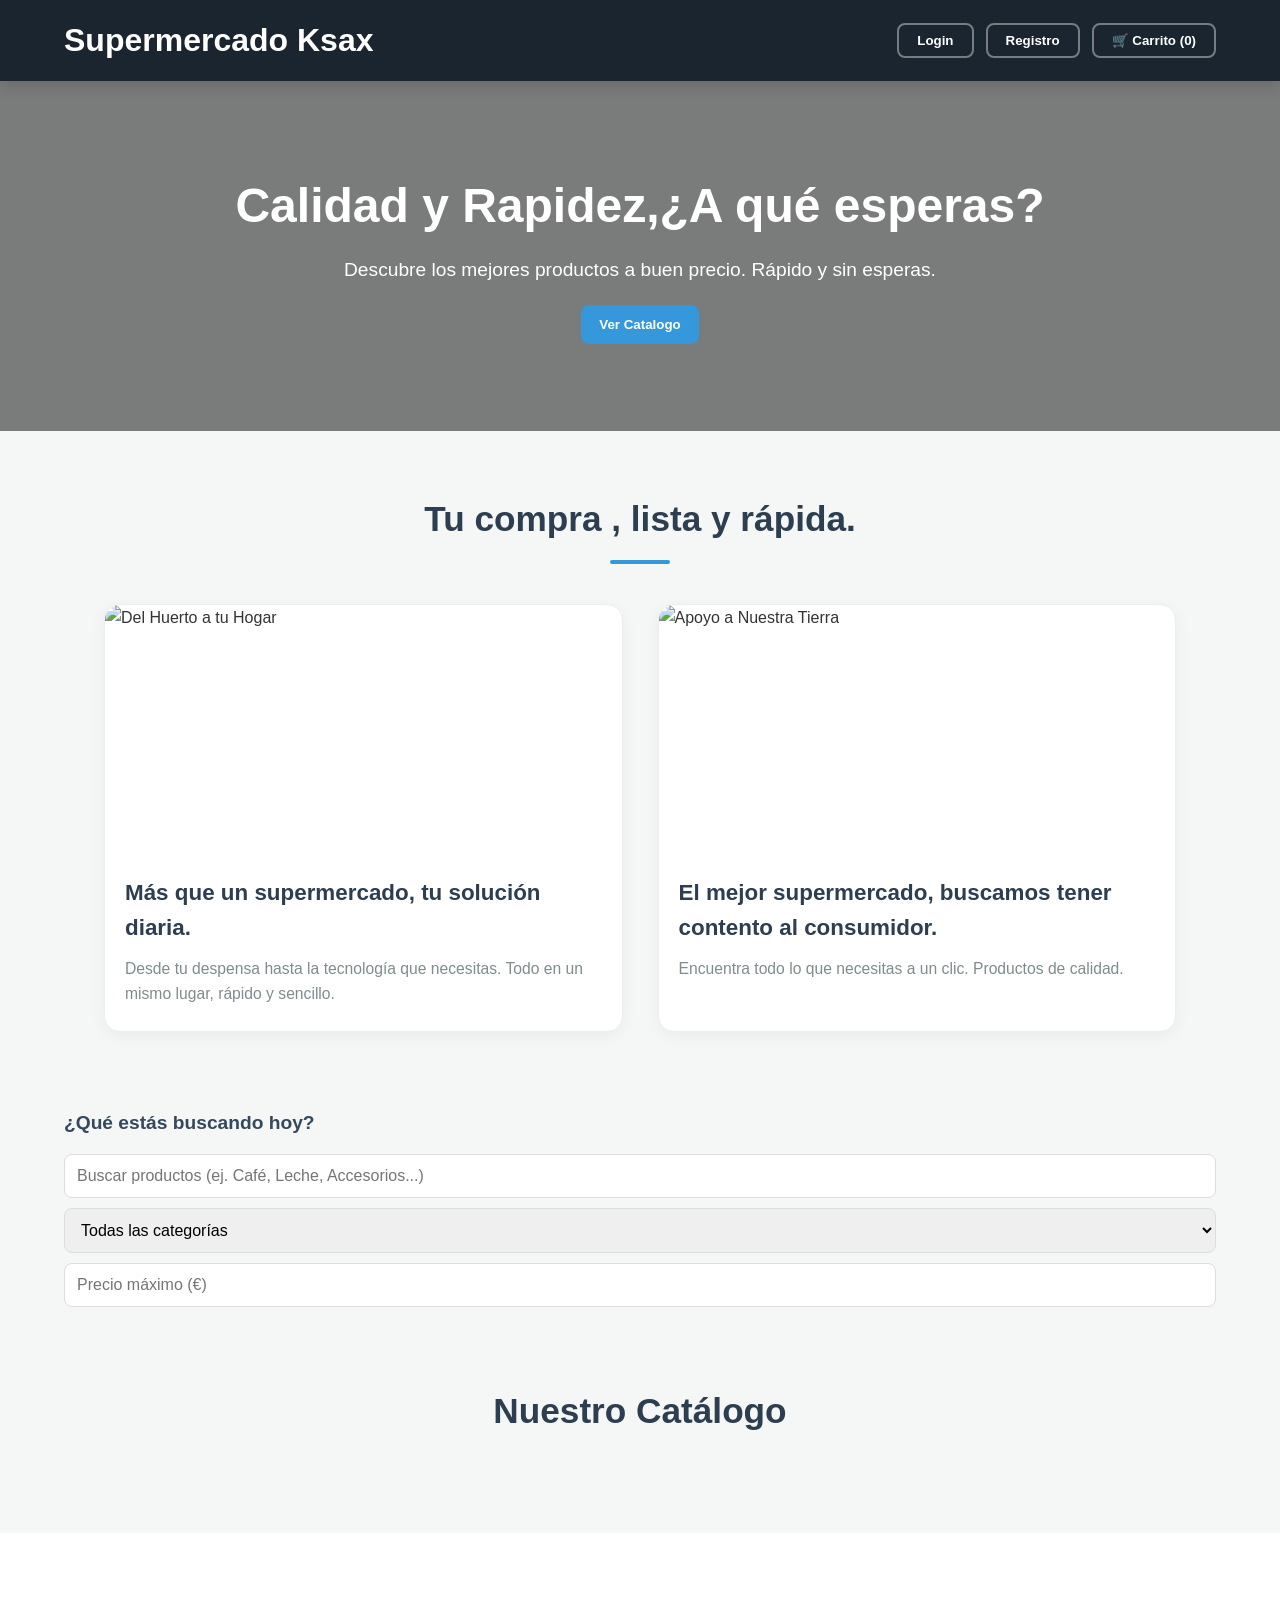
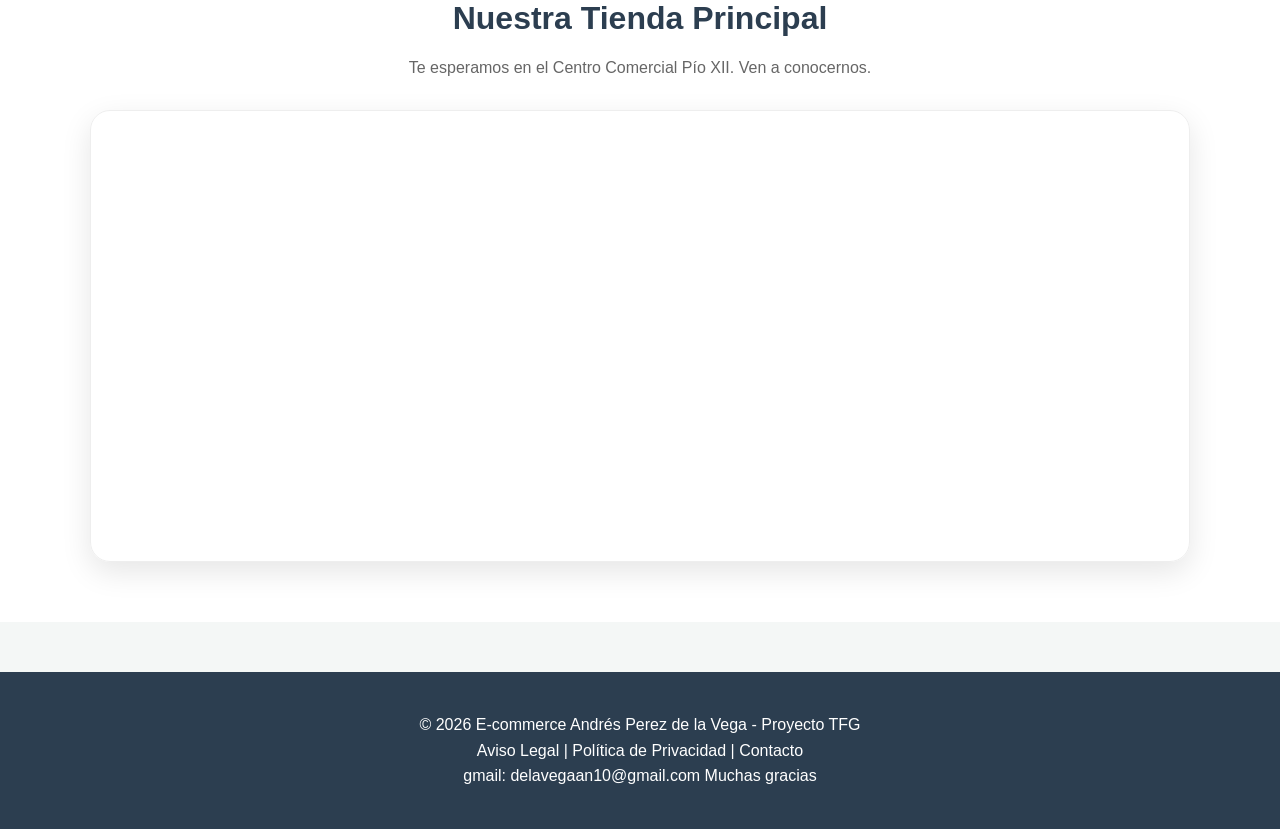
==== commit e795bc55: "E-commerce" ====
--- a/ecommerce/src/main/resources/static/index.html
+++ b/ecommerce/src/main/resources/static/index.html
@@ -39,7 +39,7 @@
             <div class="essencia-img-container">
                 <img src="https://images.unsplash.com/photo-1604719312566-8912e9227c6a?auto=format&fit=crop&w=1350&q=80" alt="Apoyo a Nuestra Tierra" class="essencia-img">
             </div>
-            <h3>El mejor  supermercado, directo a tu puerta.</h3>
+            <h3>El mejor  supermercado, buscamos tener contento al consumidor.</h3>
             <p>Encuentra todo lo que necesitas a un clic. Productos de calidad.</p>
         </div>
 
